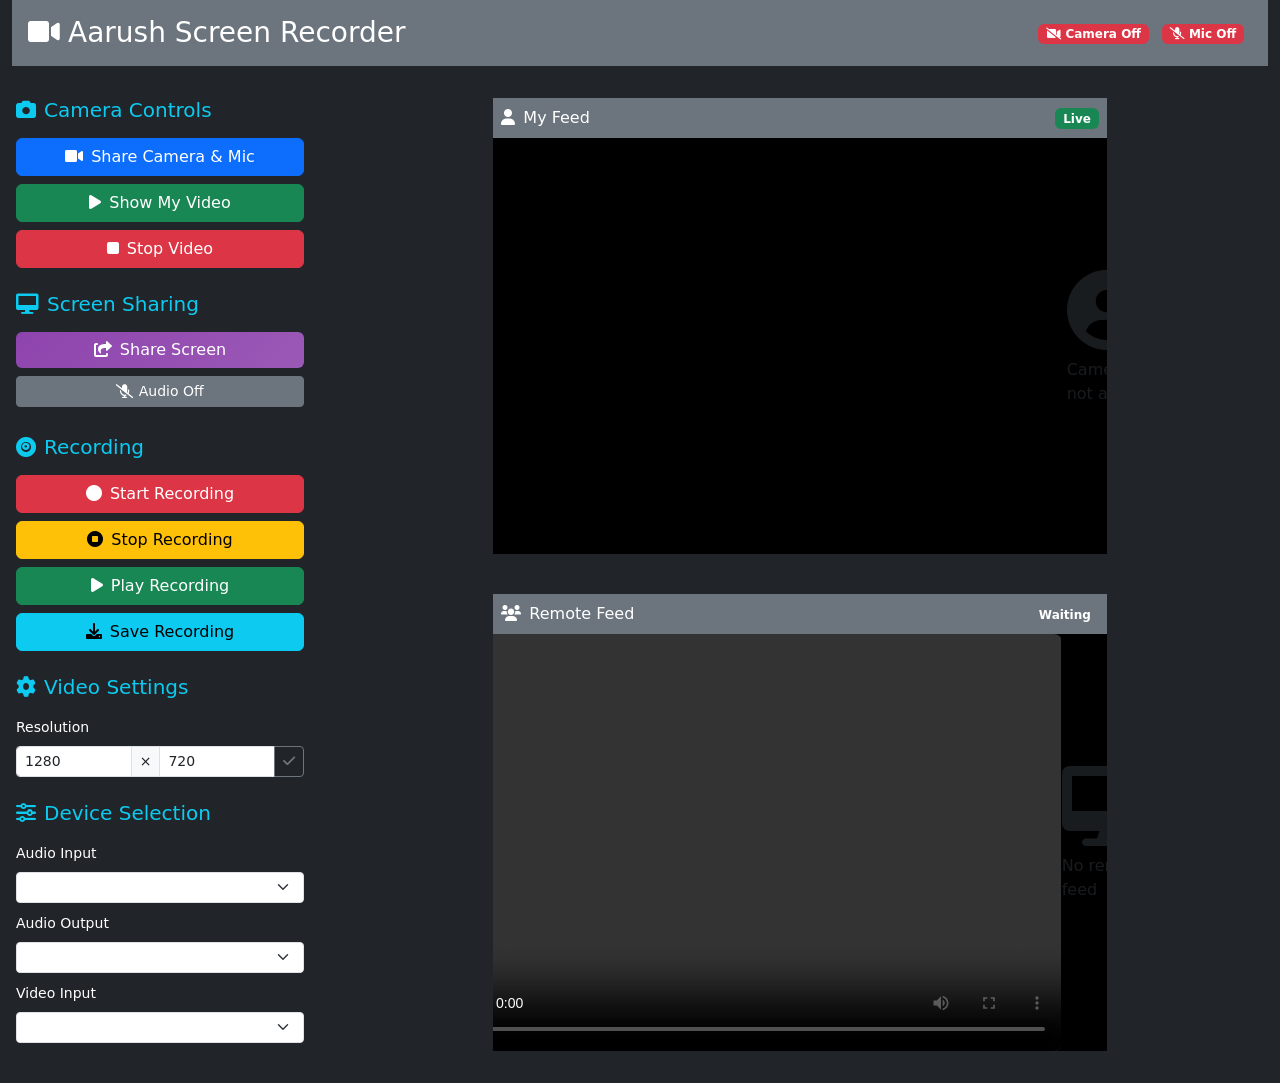
==== index.html @ 16d2efb6 "resolved conflicts" ====
<!DOCTYPE html>
<html>
<head>
    <meta charset='utf-8'>
    <meta http-equiv='X-UA-Compatible' content='IE=edge'>
    <title>Aarush Screen Recorder</title>
    <meta name='viewport' content='width=device-width, initial-scale=1'>
    <link href="https://cdn.jsdelivr.net/npm/bootstrap@5.3.0-alpha3/dist/css/bootstrap.min.css" rel="stylesheet" integrity="sha384-KK94CHFLLe+nY2dmCWGMq91rCGa5gtU4mk92HdvYe+M/SXH301p5ILy+dN9+nJOZ" crossorigin="anonymous">
    <link rel='stylesheet' type='text/css' media='screen' href='styles.css'>
    <link rel='stylesheet' type='text/css' media='screen' href='video-fix.css'>
    <link href="https://cdnjs.cloudflare.com/ajax/libs/font-awesome/6.0.0/css/all.min.css" rel="stylesheet">
</head>
<body class="bg-dark">
<div class="container-fluid vh-100">
    <header class="bg-secondary text-white p-3 mb-3">
                <div class="d-flex justify-content-between align-items-center">
                    <h1 class="h3 mb-0"><i class="fas fa-video me-2"></i>Aarush Screen Recorder</h1>
                    <div class="d-flex align-items-center">
                        <div id="recording-countdown" class="me-3" style="display: none;">
                            <span class="badge bg-warning fs-6">
                                <i class="fas fa-clock me-1"></i>
                                <span id="countdown-number">3</span>
                            </span>
                        </div>
                        <div class="status-indicators">
                            <span class="badge bg-danger me-2" id="camera-status">
                                <i class="fas fa-video-slash"></i> Camera Off
                            </span>
                            <span class="badge bg-danger me-2" id="mic-status">
                                <i class="fas fa-microphone-slash"></i> Mic Off
                            </span>
                            <span class="badge bg-info me-2" id="audio-quality" style="display: none;">
                                <i class="fas fa-sliders-h me-1"></i>
                                <span id="audio-quality-text">HD Audio</span>
                            </span>
                        </div>
                    </div>
                </div>
            </header>

    <div class="row h-100">
        <!-- Control Panel -->
        <aside class="col-lg-3 col-md-4 bg-dark text-white p-3 overflow-auto">
            <!-- Camera Controls -->
            <section class="mb-4">
                <h5 class="text-info mb-3"><i class="fas fa-camera me-2"></i>Camera Controls</h5>
                <div class="d-grid gap-2 mb-3">
                    <button id="share" class="btn btn-primary">
                        <i class="fas fa-video me-2"></i>Share Camera & Mic
                    </button>
                    <button id="show-video" class="btn btn-success">
                        <i class="fas fa-play me-2"></i>Show My Video
                    </button>
                    <button id="stop-video" class="btn btn-danger">
                        <i class="fas fa-stop me-2"></i>Stop Video
                    </button>
                </div>
            </section>

            <!-- Screen Sharing -->
            <section class="mb-4">
                <h5 class="text-info mb-3"><i class="fas fa-desktop me-2"></i>Screen Sharing</h5>
                <div class="d-grid gap-2 mb-3">
                    <button id="share-screen" class="btn btn-purple">
                        <i class="fas fa-share-square me-2"></i>Share Screen
                    </button>
                    <button id="stop-screen" class="btn btn-danger" style="display: none;">
                        <i class="fas fa-stop-circle me-2"></i>Stop Sharing
                    </button>
                    <button id="screen-audio-toggle" class="btn btn-sm btn-secondary mb-1">
                        <i class="fas fa-microphone-slash"></i> Audio Off
                    </button>
                </div>
            </section>

            <!-- Recording Controls -->
            <section class="mb-4">
                <h5 class="text-info mb-3"><i class="fas fa-record-vinyl me-2"></i>Recording</h5>
                <div class="d-grid gap-2 mb-3">
                    <button id="start-record" class="btn btn-danger">
                        <i class="fas fa-circle me-2"></i>Start Recording
                    </button>
                    <button id="stop-record" class="btn btn-warning">
                        <i class="fas fa-stop-circle me-2"></i>Stop Recording
                    </button>
                    <button id="play-record" class="btn btn-success">
                        <i class="fas fa-play me-2"></i>Play Recording
                    </button>
                    <button id="save-record" class="btn btn-info">
                        <i class="fas fa-download me-2"></i>Save Recording
                    </button>
                </div>
            </section>

            <!-- Video Settings -->
            <section class="mb-4">
                <h5 class="text-info mb-3"><i class="fas fa-cog me-2"></i>Video Settings</h5>
                <div class="mb-3">
                    <label class="form-label small">Resolution</label>
                    <div class="input-group input-group-sm">
                        <input type="number" id="vid-width" class="form-control" value="1280" placeholder="Width"/>
                        <span class="input-group-text">×</span>
                        <input type="number" id="vid-height" class="form-control" value="720" placeholder="Height"/>
                        <button id="change-size" class="btn btn-outline-secondary">
                            <i class="fas fa-check"></i>
                        </button>
                    </div>
                </div>
            </section>

            <!-- Device Selection -->
            <section class="mb-4">
                <h5 class="text-info mb-3"><i class="fas fa-sliders-h me-2"></i>Device Selection</h5>
                <div class="mb-2">
                    <label class="form-label small">Audio Input</label>
                    <select id="audio-input" class="form-select form-select-sm"></select>
                </div>
                <div class="mb-2">
                    <label class="form-label small">Audio Output</label>
                    <select id="audio-output" class="form-select form-select-sm"></select>
                </div>
                <div class="mb-2">
                    <label class="form-label small">Video Input</label>
                    <select id="video-input" class="form-select form-select-sm"></select>
                </div>
            </section>
        </aside>

        <!-- Video Area -->
        <main class="col-lg-9 col-md-8 p-3">
            <div class="row h-100 g-3 justify-content-center">
                <!-- My Video -->
                <div class="col-12 col-lg-10 col-xl-8">
                    <div class="video-container h-100">
                        <div class="video-header bg-secondary text-white p-2 d-flex justify-content-between align-items-center">
                            <span><i class="fas fa-user me-2"></i>My Feed</span>
                            <div class="video-controls">
                                <span class="badge bg-success" id="my-feed-status">Live</span>
                            </div>
                        </div>
                        <div class="video-wrapper">
                            <video id="my-video" class="video-element" autoplay playsinline muted></video>
                            <div class="video-placeholder" id="my-video-placeholder">
                                <i class="fas fa-user-circle fa-5x text-muted"></i>
                                <p class="text-muted mt-2">Camera not active</p>
                            </div>
                        </div>
                    </div>
                </div>

                <!-- Remote/Recorded Video -->
                <div class="col-12 col-lg-10 col-xl-8">
                    <div class="video-container h-100">
                        <div class="video-header bg-secondary text-white p-2 d-flex justify-content-between align-items-center">
                            <span><i class="fas fa-users me-2"></i>Remote Feed</span>
                            <div class="video-controls">
                                <span class="badge bg-secondary" id="remote-feed-status">Waiting</span>
                            </div>
                        </div>
                        <div class="video-wrapper">
                            <video id="other-video" class="video-element" autoplay playsinline controls></video>
                            <div class="video-placeholder" id="other-video-placeholder">
                                <i class="fas fa-desktop fa-5x text-muted"></i>
                                <p class="text-muted mt-2">No remote feed</p>
                            </div>
                        </div>
                    </div>
                </div>
            </div>
        </main>
    </div>
</div>

<!-- Picture-in-Picture Camera Overlay -->
<div id="pip-camera-overlay" class="pip-camera-overlay">
    <div class="pip-camera-label">CAMERA</div>
    <video id="pip-camera-video" autoplay playsinline></video>
    <div class="pip-camera-controls">
        <button id="pip-toggle-size" title="Toggle Size">
            <i class="fas fa-expand"></i>
        </button>
        <button id="pip-close" title="Close">
            <i class="fas fa-times"></i>
        </button>
    </div>
</div>

<!-- Modern Full-Screen Countdown Overlay -->
<div id="countdown-overlay" class="countdown-overlay" style="display: none;">
    <div class="countdown-content">
        <div class="countdown-icon">
            <i class="fas fa-record-vinyl"></i>
        </div>
        <div class="countdown-number" id="overlay-countdown-number">3</div>
        <div class="countdown-text">Recording starts in...</div>
        <div class="countdown-progress-ring">
            <svg width="200" height="200">
                <circle class="progress-ring-bg" cx="100" cy="100" r="90" fill="none" stroke="#333" stroke-width="8"/>
                <circle class="progress-ring" id="countdown-ring" cx="100" cy="100" r="90" fill="none" stroke="#ffc107" stroke-width="8" stroke-linecap="round" stroke-dasharray="565.48" stroke-dashoffset="0"/>
            </svg>
        </div>
    </div>
</div>

<script src='scripts.js'></script>
<script src='changeButtons.js'></script>
<script src='changeVideoSize.js'></script>
<script src='screenRecorder-fixed.js'></script>
<script src='shareScreen-updated.js'></script>
<script src='inputOutput.js'></script>
<script src='pipCamera.js'></script>
<script src="https://cdn.jsdelivr.net/npm/bootstrap@5.3.0-alpha3/dist/js/bootstrap.bundle.min.js"></script>
</body>
</html>
---- styles.css ----
.container{
    margin: 20px auto;
}

.video{
    background-color:#333;
    padding:20px;
    border-radius:10px;
    color:#fff;
    font-size:40px;
    height: 40vh;
}

#vid-width,#vid-height{
    width: 50px;
}
---- video-fix.css ----
/* Fix video layout to prevent overlapping */
.video-container {
    position: relative;
    display: flex;
    flex-direction: column;
    height: 100%;
    overflow: hidden;
}

.video-wrapper {
    position: relative;
    flex: 1;
    display: flex;
    align-items: center;
    justify-content: center;
    background: #000;
    min-height: 240px;
    aspect-ratio: 21/9;
    max-width: 100%;
}

.video-element {
    width: 100%;
    height: 100%;
    object-fit: contain;
    max-height: 100%;
    border-radius: 8px;
}

/* Ensure videos don't overlap by using proper grid layout */
.row.g-3 {
    gap: 1.5rem !important;
}

.col-lg-6 {
    position: relative;
    z-index: 1;
}

/* Remove any absolute positioning that might cause overlap */
.video-element, .video-wrapper, .video-container {
    position: relative !important;
}

/* Purple button styling */
.btn-purple {
    background: linear-gradient(135deg, #8e44ad 0%, #9b59b6 100%);
    border: none;
    color: white;
}

.btn-purple:hover {
    background: linear-gradient(135deg, #9b59b6 0%, #8e44ad 100%);
    color: white;
}

/* Modern Full-Screen Countdown Overlay */
.countdown-overlay {
    position: fixed;
    top: 0;
    left: 0;
    width: 100vw;
    height: 100vh;
    background: rgba(0, 0, 0, 0.95);
    backdrop-filter: blur(10px);
    z-index: 9999;
    display: flex;
    align-items: center;
    justify-content: center;
    animation: fadeIn 0.3s ease;
}

.countdown-content {
    text-align: center;
    color: white;
    position: relative;
}

.countdown-icon {
    font-size: 4rem;
    color: #dc3545;
    margin-bottom: 2rem;
    animation: pulse 1s infinite;
}

.countdown-number {
    font-size: 12rem;
    font-weight: bold;
    color: #ffc107;
    text-shadow: 0 0 30px rgba(255, 193, 7, 0.5);
    margin: 0;
    line-height: 1;
    animation: countdownPulse 1s ease-in-out;
}

.countdown-text {
    font-size: 1.5rem;
    color: #fff;
    margin-top: 1rem;
    opacity: 0.8;
}

.countdown-progress-ring {
    position: absolute;
    top: 50%;
    left: 50%;
    transform: translate(-50%, -50%);
    pointer-events: none;
}

.progress-ring {
    transform: rotate(-90deg);
    transform-origin: 50% 50%;
    transition: stroke-dashoffset 1s linear;
}

/* Picture-in-Picture Camera Overlay */
.pip-camera-overlay {
    position: fixed;
    bottom: 20px;
    left: 20px;
    width: 200px;
    height: 150px;
    background: #000;
    border: 3px solid #ffc107;
    border-radius: 12px;
    z-index: 1000;
    box-shadow: 0 4px 20px rgba(0, 0, 0, 0.5);
    overflow: hidden;
    transition: all 0.3s ease;
    display: none;
}

.pip-camera-overlay.active {
    display: block;
    animation: slideInLeft 0.5s ease;
}

.pip-camera-overlay.minimized {
    width: 80px;
    height: 60px;
}

.pip-camera-overlay video {
    width: 100%;
    height: 100%;
    object-fit: cover;
}

.pip-camera-controls {
    position: absolute;
    top: 5px;
    right: 5px;
    display: flex;
    gap: 5px;
    opacity: 0;
    transition: opacity 0.3s ease;
}

.pip-camera-overlay:hover .pip-camera-controls {
    opacity: 1;
}

.pip-camera-controls button {
    width: 24px;
    height: 24px;
    border: none;
    border-radius: 50%;
    background: rgba(0, 0, 0, 0.7);
    color: white;
    font-size: 12px;
    cursor: pointer;
    display: flex;
    align-items: center;
    justify-content: center;
    transition: background 0.2s ease;
}

.pip-camera-controls button:hover {
    background: rgba(255, 193, 7, 0.8);
}

.pip-camera-label {
    position: absolute;
    top: 5px;
    left: 5px;
    background: rgba(0, 0, 0, 0.7);
    color: #ffc107;
    padding: 2px 6px;
    border-radius: 4px;
    font-size: 10px;
    font-weight: bold;
}

@keyframes countdownPulse {
    0% {
        transform: scale(0.5);
        opacity: 0;
    }
    50% {
        transform: scale(1.1);
        opacity: 1;
    }
    100% {
        transform: scale(1);
        opacity: 1;
    }
}

@keyframes fadeIn {
    from {
        opacity: 0;
    }
    to {
        opacity: 1;
    }
}

@keyframes slideInLeft {
    from {
        transform: translateX(-100%);
        opacity: 0;
    }
    to {
        transform: translateX(0);
        opacity: 1;
    }
}
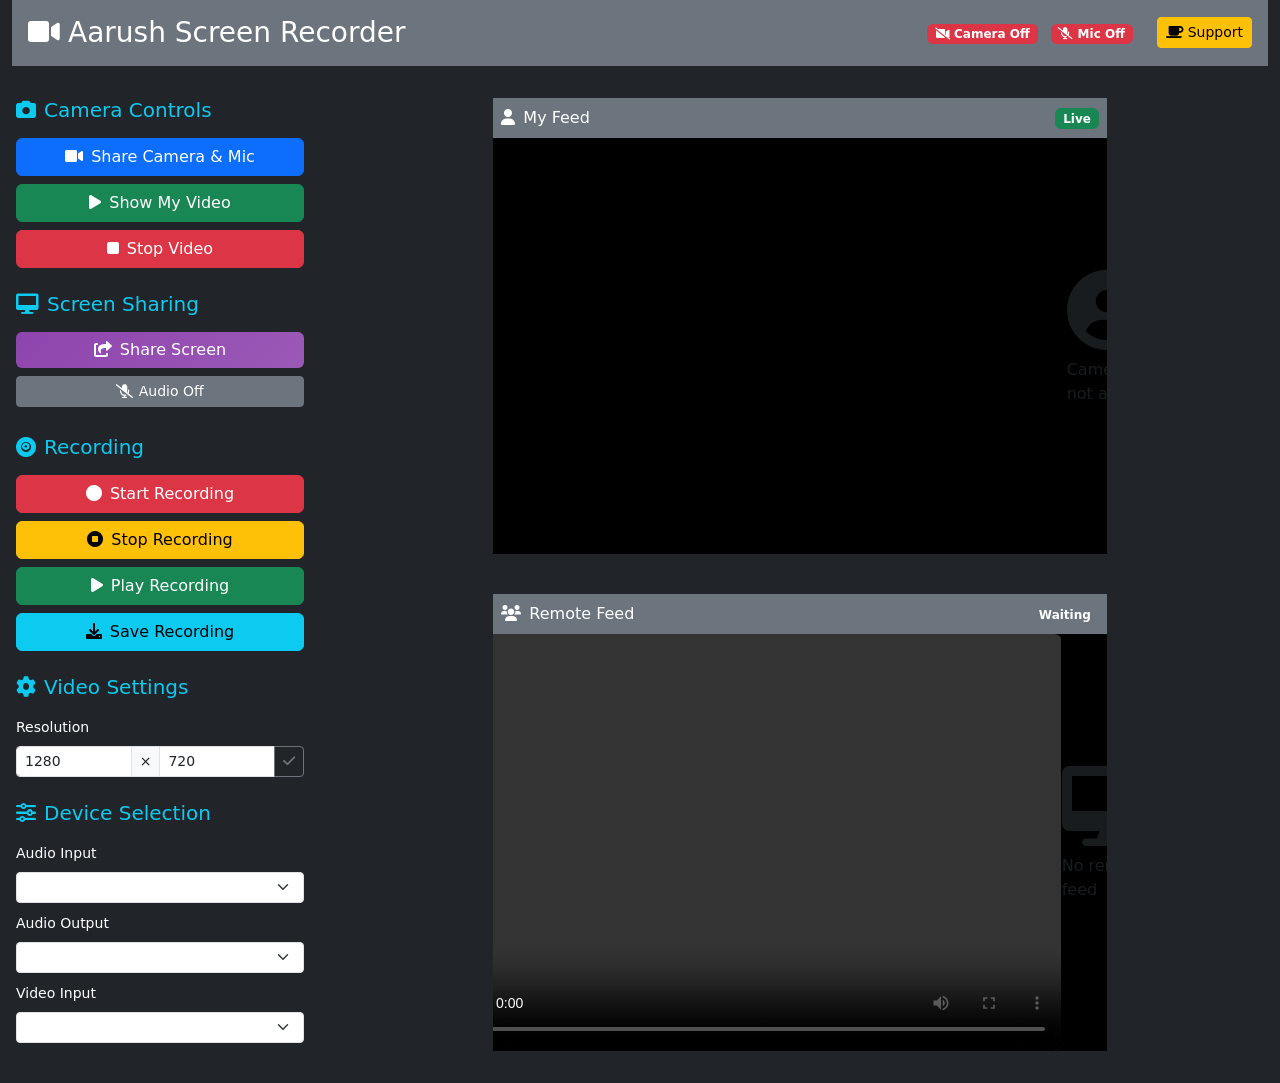
==== commit 7ecb1e72: "Added support page" ====
--- a/index.html
+++ b/index.html
@@ -6,8 +6,8 @@
     <title>Aarush Screen Recorder</title>
     <meta name='viewport' content='width=device-width, initial-scale=1'>
     <link href="https://cdn.jsdelivr.net/npm/bootstrap@5.3.0-alpha3/dist/css/bootstrap.min.css" rel="stylesheet" integrity="sha384-KK94CHFLLe+nY2dmCWGMq91rCGa5gtU4mk92HdvYe+M/SXH301p5ILy+dN9+nJOZ" crossorigin="anonymous">
-    <link rel='stylesheet' type='text/css' media='screen' href='styles.css'>
-    <link rel='stylesheet' type='text/css' media='screen' href='video-fix.css'>
+    <link rel='stylesheet' type='text/css' media='screen' href='src/css/styles.css'>
+    <link rel='stylesheet' type='text/css' media='screen' href='src/css/video-fix.css'>
     <link href="https://cdnjs.cloudflare.com/ajax/libs/font-awesome/6.0.0/css/all.min.css" rel="stylesheet">
 </head>
 <body class="bg-dark">
@@ -34,6 +34,9 @@
                                 <span id="audio-quality-text">HD Audio</span>
                             </span>
                         </div>
+                        <a href="https://buymeacoffee.com/aarushtech" target="_blank" class="btn btn-warning btn-sm ms-3">
+                            <i class="fas fa-coffee me-1"></i>Support
+                        </a>
                     </div>
                 </div>
             </header>
@@ -202,13 +205,13 @@
     </div>
 </div>
 
-<script src='scripts.js'></script>
-<script src='changeButtons.js'></script>
-<script src='changeVideoSize.js'></script>
-<script src='screenRecorder-fixed.js'></script>
-<script src='shareScreen-updated.js'></script>
-<script src='inputOutput.js'></script>
-<script src='pipCamera.js'></script>
+<script src='src/js/scripts.js'></script>
+<script src='src/js/changeButtons.js'></script>
+<script src='src/js/changeVideoSize.js'></script>
+<script src='src/js/screenRecorder.js'></script>
+<script src='src/js/shareScreen.js'></script>
+<script src='src/js/inputOutput.js'></script>
+<script src='src/js/pipCamera.js'></script>
 <script src="https://cdn.jsdelivr.net/npm/bootstrap@5.3.0-alpha3/dist/js/bootstrap.bundle.min.js"></script>
 </body>
 </html>
--- a/src/css/styles.css
+++ b/src/css/styles.css
@@ -0,0 +1,16 @@
+.container{
+    margin: 20px auto;
+}
+
+.video{
+    background-color:#333;
+    padding:20px;
+    border-radius:10px;
+    color:#fff;
+    font-size:40px;
+    height: 40vh;
+}
+
+#vid-width,#vid-height{
+    width: 50px;
+}
--- a/src/css/video-fix.css
+++ b/src/css/video-fix.css
@@ -0,0 +1,228 @@
+/* Fix video layout to prevent overlapping */
+.video-container {
+    position: relative;
+    display: flex;
+    flex-direction: column;
+    height: 100%;
+    overflow: hidden;
+}
+
+.video-wrapper {
+    position: relative;
+    flex: 1;
+    display: flex;
+    align-items: center;
+    justify-content: center;
+    background: #000;
+    min-height: 240px;
+    aspect-ratio: 21/9;
+    max-width: 100%;
+}
+
+.video-element {
+    width: 100%;
+    height: 100%;
+    object-fit: contain;
+    max-height: 100%;
+    border-radius: 8px;
+}
+
+/* Ensure videos don't overlap by using proper grid layout */
+.row.g-3 {
+    gap: 1.5rem !important;
+}
+
+.col-lg-6 {
+    position: relative;
+    z-index: 1;
+}
+
+/* Remove any absolute positioning that might cause overlap */
+.video-element, .video-wrapper, .video-container {
+    position: relative !important;
+}
+
+/* Purple button styling */
+.btn-purple {
+    background: linear-gradient(135deg, #8e44ad 0%, #9b59b6 100%);
+    border: none;
+    color: white;
+}
+
+.btn-purple:hover {
+    background: linear-gradient(135deg, #9b59b6 0%, #8e44ad 100%);
+    color: white;
+}
+
+/* Modern Full-Screen Countdown Overlay */
+.countdown-overlay {
+    position: fixed;
+    top: 0;
+    left: 0;
+    width: 100vw;
+    height: 100vh;
+    background: rgba(0, 0, 0, 0.95);
+    backdrop-filter: blur(10px);
+    z-index: 9999;
+    display: flex;
+    align-items: center;
+    justify-content: center;
+    animation: fadeIn 0.3s ease;
+}
+
+.countdown-content {
+    text-align: center;
+    color: white;
+    position: relative;
+}
+
+.countdown-icon {
+    font-size: 4rem;
+    color: #dc3545;
+    margin-bottom: 2rem;
+    animation: pulse 1s infinite;
+}
+
+.countdown-number {
+    font-size: 12rem;
+    font-weight: bold;
+    color: #ffc107;
+    text-shadow: 0 0 30px rgba(255, 193, 7, 0.5);
+    margin: 0;
+    line-height: 1;
+    animation: countdownPulse 1s ease-in-out;
+}
+
+.countdown-text {
+    font-size: 1.5rem;
+    color: #fff;
+    margin-top: 1rem;
+    opacity: 0.8;
+}
+
+.countdown-progress-ring {
+    position: absolute;
+    top: 50%;
+    left: 50%;
+    transform: translate(-50%, -50%);
+    pointer-events: none;
+}
+
+.progress-ring {
+    transform: rotate(-90deg);
+    transform-origin: 50% 50%;
+    transition: stroke-dashoffset 1s linear;
+}
+
+/* Picture-in-Picture Camera Overlay */
+.pip-camera-overlay {
+    position: fixed;
+    bottom: 20px;
+    left: 20px;
+    width: 200px;
+    height: 150px;
+    background: #000;
+    border: 3px solid #ffc107;
+    border-radius: 12px;
+    z-index: 1000;
+    box-shadow: 0 4px 20px rgba(0, 0, 0, 0.5);
+    overflow: hidden;
+    transition: all 0.3s ease;
+    display: none;
+}
+
+.pip-camera-overlay.active {
+    display: block;
+    animation: slideInLeft 0.5s ease;
+}
+
+.pip-camera-overlay.minimized {
+    width: 80px;
+    height: 60px;
+}
+
+.pip-camera-overlay video {
+    width: 100%;
+    height: 100%;
+    object-fit: cover;
+}
+
+.pip-camera-controls {
+    position: absolute;
+    top: 5px;
+    right: 5px;
+    display: flex;
+    gap: 5px;
+    opacity: 0;
+    transition: opacity 0.3s ease;
+}
+
+.pip-camera-overlay:hover .pip-camera-controls {
+    opacity: 1;
+}
+
+.pip-camera-controls button {
+    width: 24px;
+    height: 24px;
+    border: none;
+    border-radius: 50%;
+    background: rgba(0, 0, 0, 0.7);
+    color: white;
+    font-size: 12px;
+    cursor: pointer;
+    display: flex;
+    align-items: center;
+    justify-content: center;
+    transition: background 0.2s ease;
+}
+
+.pip-camera-controls button:hover {
+    background: rgba(255, 193, 7, 0.8);
+}
+
+.pip-camera-label {
+    position: absolute;
+    top: 5px;
+    left: 5px;
+    background: rgba(0, 0, 0, 0.7);
+    color: #ffc107;
+    padding: 2px 6px;
+    border-radius: 4px;
+    font-size: 10px;
+    font-weight: bold;
+}
+
+@keyframes countdownPulse {
+    0% {
+        transform: scale(0.5);
+        opacity: 0;
+    }
+    50% {
+        transform: scale(1.1);
+        opacity: 1;
+    }
+    100% {
+        transform: scale(1);
+        opacity: 1;
+    }
+}
+
+@keyframes fadeIn {
+    from {
+        opacity: 0;
+    }
+    to {
+        opacity: 1;
+    }
+}
+
+@keyframes slideInLeft {
+    from {
+        transform: translateX(-100%);
+        opacity: 0;
+    }
+    to {
+        transform: translateX(0);
+        opacity: 1;
+    }
+}
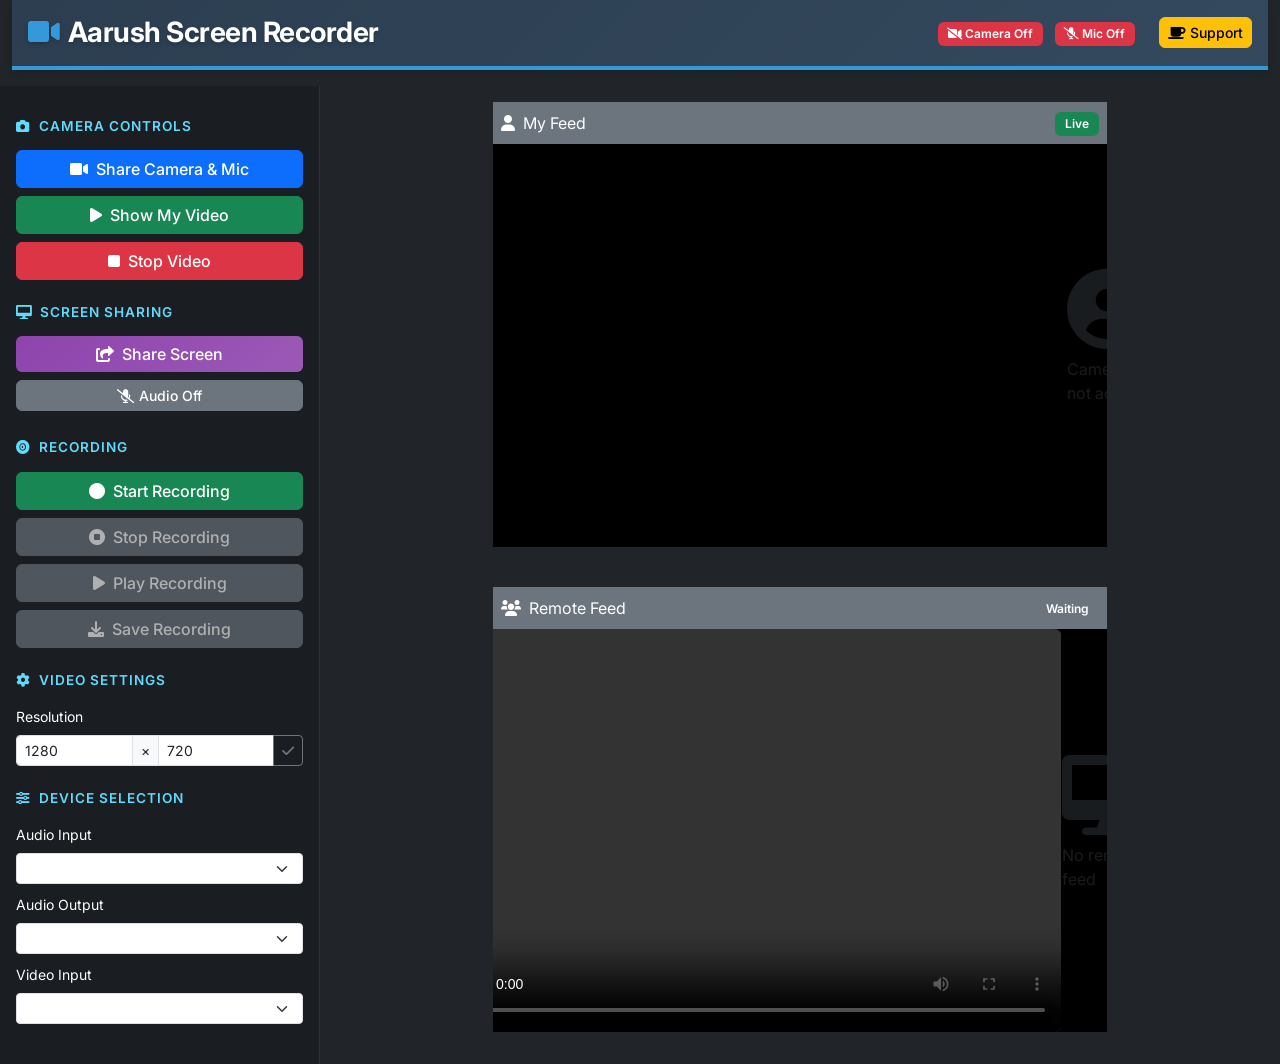
==== commit dccf9280: "Updated UI" ====
--- a/index.html
+++ b/index.html
@@ -80,16 +80,16 @@
             <section class="mb-4">
                 <h5 class="text-info mb-3"><i class="fas fa-record-vinyl me-2"></i>Recording</h5>
                 <div class="d-grid gap-2 mb-3">
-                    <button id="start-record" class="btn btn-danger">
+                    <button id="start-record" class="btn btn-success">
                         <i class="fas fa-circle me-2"></i>Start Recording
                     </button>
-                    <button id="stop-record" class="btn btn-warning">
+                    <button id="stop-record" class="btn btn-secondary" disabled>
                         <i class="fas fa-stop-circle me-2"></i>Stop Recording
                     </button>
-                    <button id="play-record" class="btn btn-success">
+                    <button id="play-record" class="btn btn-secondary" disabled>
                         <i class="fas fa-play me-2"></i>Play Recording
                     </button>
-                    <button id="save-record" class="btn btn-info">
+                    <button id="save-record" class="btn btn-secondary" disabled>
                         <i class="fas fa-download me-2"></i>Save Recording
                     </button>
                 </div>
@@ -205,6 +205,20 @@
     </div>
 </div>
 
+<!-- Toast Notification -->
+<div class="toast-container position-fixed bottom-0 end-0 p-3">
+  <div id="recording-stopped-toast" class="toast" role="alert" aria-live="assertive" aria-atomic="true">
+    <div class="toast-header">
+      <i class="fas fa-info-circle text-danger me-2"></i>
+      <strong class="me-auto">Recording Stopped</strong>
+      <button type="button" class="btn-close" data-bs-dismiss="toast" aria-label="Close"></button>
+    </div>
+    <div class="toast-body">
+      The recording was automatically stopped because screen sharing ended.
+    </div>
+  </div>
+</div>
+
 <script src='src/js/scripts.js'></script>
 <script src='src/js/changeButtons.js'></script>
 <script src='src/js/changeVideoSize.js'></script>
--- a/src/css/styles.css
+++ b/src/css/styles.css
@@ -1,5 +1,78 @@
+/* Import Google Font */
+@import url('https://fonts.googleapis.com/css2?family=Inter:wght@400;500;600;700&display=swap');
+
+:root {
+    --font-primary: 'Inter', -apple-system, BlinkMacSystemFont, "Segoe UI", Roboto, "Helvetica Neue", Arial, sans-serif;
+}
+
+body {
+    font-family: var(--font-primary) !important;
+}
+
 .container{
     margin: 20px auto;
+}
+
+/* Header Styling */
+header.bg-secondary {
+    background: linear-gradient(135deg, #2c3e50 0%, #34495e 100%) !important;
+    border-bottom: 4px solid #3498db;
+    box-shadow: 0 4px 6px rgba(0,0,0,0.1);
+}
+
+header h1 {
+    font-weight: 700 !important;
+    letter-spacing: -0.5px;
+    text-shadow: 0 2px 4px rgba(0,0,0,0.2);
+}
+
+header h1 i {
+    color: #3498db; /* Highlight icon */
+}
+
+/* Sidebar Styling */
+aside.bg-dark {
+    background-color: #1a1d21 !important;
+    border-right: 1px solid #2d3238;
+}
+
+h5.text-info {
+    font-weight: 600;
+    text-transform: uppercase;
+    font-size: 0.85rem;
+    letter-spacing: 1px;
+    color: #61dafb !important; /* Brighter blue */
+    margin-top: 1rem;
+}
+
+/* Button Refinements */
+.btn {
+    font-weight: 500;
+    border-radius: 6px;
+    transition: all 0.2s ease;
+    text-transform: capitalize;
+}
+
+.btn:hover {
+    transform: translateY(-1px);
+    box-shadow: 0 4px 8px rgba(0,0,0,0.2);
+}
+
+.btn:active {
+    transform: translateY(0);
+}
+
+/* Custom Purple Button */
+.btn-purple {
+    background-color: #8e44ad;
+    border-color: #8e44ad;
+    color: white;
+}
+
+.btn-purple:hover {
+    background-color: #9b59b6;
+    border-color: #9b59b6;
+    color: white;
 }
 
 .video{
@@ -13,4 +86,10 @@
 
 #vid-width,#vid-height{
     width: 50px;
-}+}
+
+/* Status Badges */
+.badge {
+    font-weight: 600;
+    padding: 0.5em 0.8em;
+}
--- a/src/css/video-fix.css
+++ b/src/css/video-fix.css
@@ -74,30 +74,46 @@
     text-align: center;
     color: white;
     position: relative;
+    width: 100%;
+    height: 100%;
+    display: flex;
+    flex-direction: column;
+    align-items: center;
+    justify-content: center;
 }
 
 .countdown-icon {
-    font-size: 4rem;
+    font-size: 3rem;
     color: #dc3545;
     margin-bottom: 2rem;
     animation: pulse 1s infinite;
+    position: absolute;
+    top: 20%;
 }
 
 .countdown-number {
-    font-size: 12rem;
+    font-size: 8rem;
     font-weight: bold;
     color: #ffc107;
     text-shadow: 0 0 30px rgba(255, 193, 7, 0.5);
     margin: 0;
     line-height: 1;
     animation: countdownPulse 1s ease-in-out;
+
+    /* Center absolutely */
+    position: absolute;
+    top: 50%;
+    left: 50%;
+    transform: translate(-50%, -50%);
+    z-index: 2;
 }
 
 .countdown-text {
     font-size: 1.5rem;
     color: #fff;
-    margin-top: 1rem;
     opacity: 0.8;
+    position: absolute;
+    bottom: 25%;
 }
 
 .countdown-progress-ring {
@@ -106,6 +122,7 @@
     left: 50%;
     transform: translate(-50%, -50%);
     pointer-events: none;
+    z-index: 1;
 }
 
 .progress-ring {
@@ -194,15 +211,15 @@
 
 @keyframes countdownPulse {
     0% {
-        transform: scale(0.5);
+        transform: translate(-50%, -50%) scale(0.5);
         opacity: 0;
     }
     50% {
-        transform: scale(1.1);
+        transform: translate(-50%, -50%) scale(1.1);
         opacity: 1;
     }
     100% {
-        transform: scale(1);
+        transform: translate(-50%, -50%) scale(1);
         opacity: 1;
     }
 }
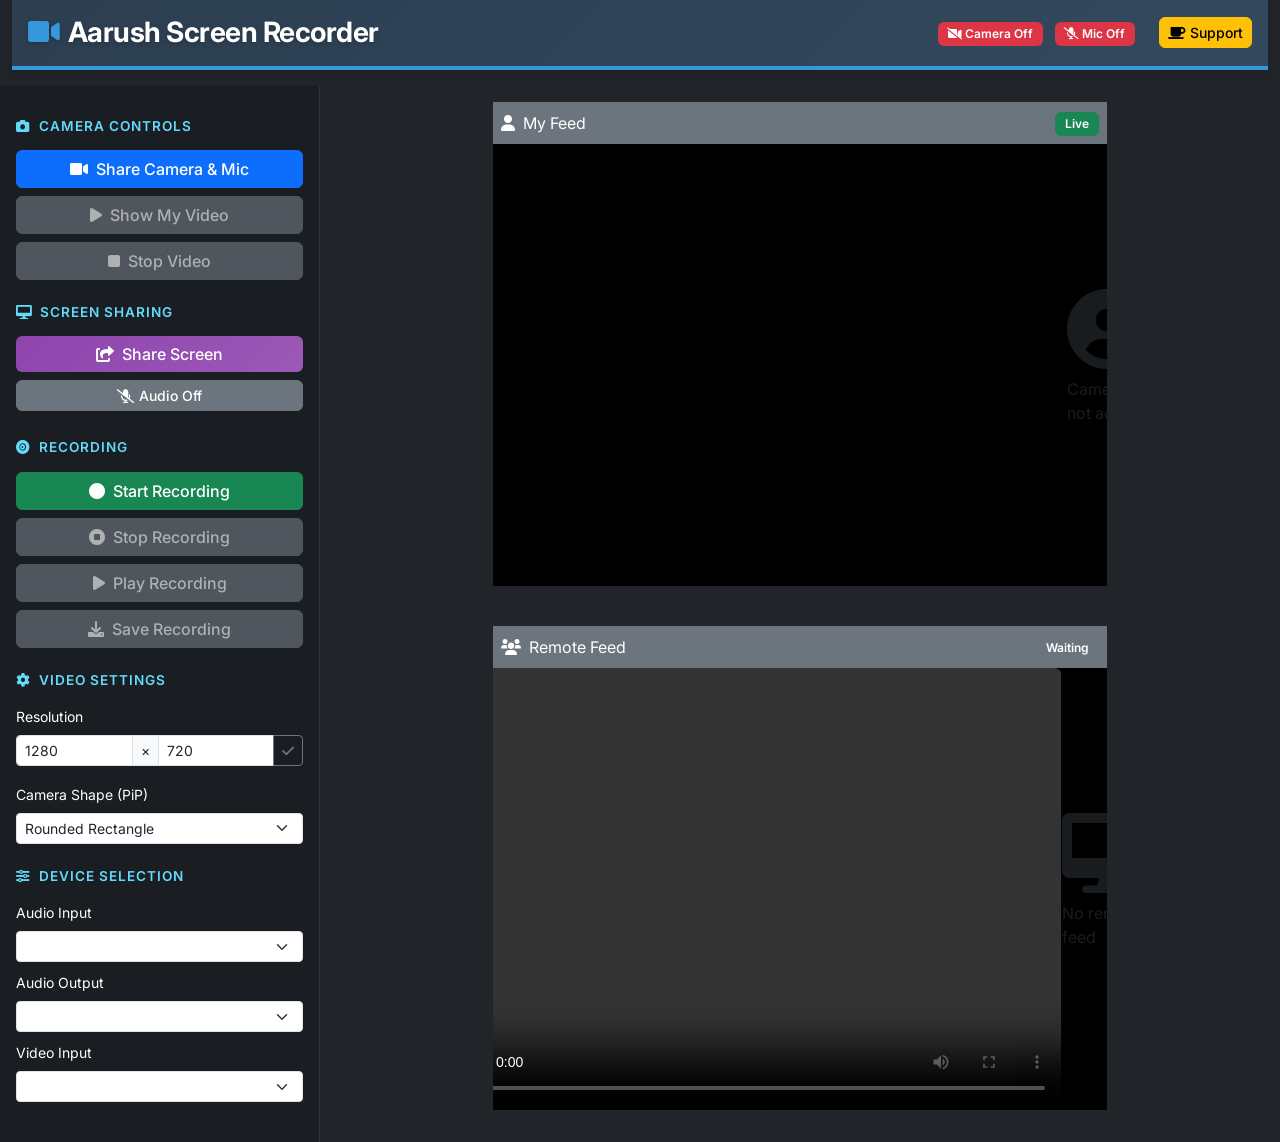
==== commit 8d706329: "Refactored code" ====
--- a/index.html
+++ b/index.html
@@ -51,10 +51,10 @@
                     <button id="share" class="btn btn-primary">
                         <i class="fas fa-video me-2"></i>Share Camera & Mic
                     </button>
-                    <button id="show-video" class="btn btn-success">
+                    <button id="show-video" class="btn btn-secondary" disabled>
                         <i class="fas fa-play me-2"></i>Show My Video
                     </button>
-                    <button id="stop-video" class="btn btn-danger">
+                    <button id="stop-video" class="btn btn-secondary" disabled>
                         <i class="fas fa-stop me-2"></i>Stop Video
                     </button>
                 </div>
@@ -108,6 +108,15 @@
                             <i class="fas fa-check"></i>
                         </button>
                     </div>
+                </div>
+                <!-- PIP Shape Setting -->
+                <div class="mb-3">
+                    <label class="form-label small">Camera Shape (PiP)</label>
+                    <select id="pip-shape-select" class="form-select form-select-sm">
+                        <option value="rounded" selected>Rounded Rectangle</option>
+                        <option value="circle">Circle</option>
+                        <option value="square">Square</option>
+                    </select>
                 </div>
             </section>
 
@@ -219,13 +228,14 @@
   </div>
 </div>
 
-<script src='src/js/scripts.js'></script>
+<script src='src/js/streamManager.js'></script>
 <script src='src/js/changeButtons.js'></script>
 <script src='src/js/changeVideoSize.js'></script>
 <script src='src/js/screenRecorder.js'></script>
 <script src='src/js/shareScreen.js'></script>
 <script src='src/js/inputOutput.js'></script>
 <script src='src/js/pipCamera.js'></script>
+<script src='src/js/scripts.js'></script>
 <script src="https://cdn.jsdelivr.net/npm/bootstrap@5.3.0-alpha3/dist/js/bootstrap.bundle.min.js"></script>
 </body>
 </html>
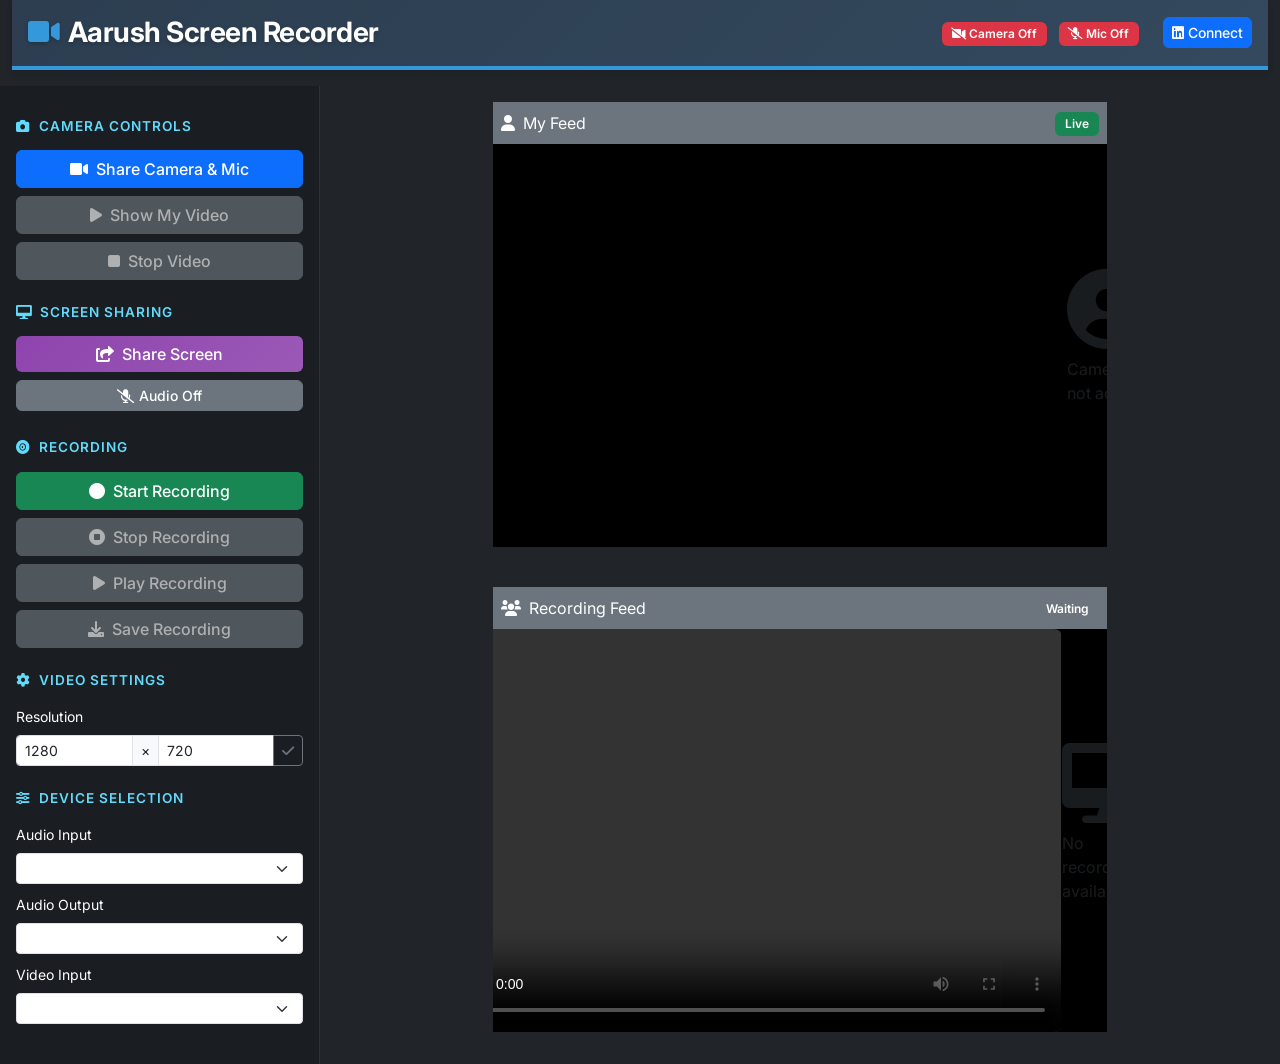
==== commit 10f7dc81: "UI changes" ====
--- a/index.html
+++ b/index.html
@@ -34,8 +34,8 @@
                                 <span id="audio-quality-text">HD Audio</span>
                             </span>
                         </div>
-                        <a href="https://buymeacoffee.com/aarushtech" target="_blank" class="btn btn-warning btn-sm ms-3">
-                            <i class="fas fa-coffee me-1"></i>Support
+                        <a href="https://www.linkedin.com/in/ajith-sundararaj-pmp%C2%AE-a5138331/" target="_blank" class="btn btn-primary btn-sm ms-3">
+                            <i class="fab fa-linkedin me-1"></i>Connect
                         </a>
                     </div>
                 </div>
@@ -109,15 +109,6 @@
                         </button>
                     </div>
                 </div>
-                <!-- PIP Shape Setting -->
-                <div class="mb-3">
-                    <label class="form-label small">Camera Shape (PiP)</label>
-                    <select id="pip-shape-select" class="form-select form-select-sm">
-                        <option value="rounded" selected>Rounded Rectangle</option>
-                        <option value="circle">Circle</option>
-                        <option value="square">Square</option>
-                    </select>
-                </div>
             </section>
 
             <!-- Device Selection -->
@@ -164,7 +155,7 @@
                 <div class="col-12 col-lg-10 col-xl-8">
                     <div class="video-container h-100">
                         <div class="video-header bg-secondary text-white p-2 d-flex justify-content-between align-items-center">
-                            <span><i class="fas fa-users me-2"></i>Remote Feed</span>
+                            <span><i class="fas fa-users me-2"></i>Recording Feed</span>
                             <div class="video-controls">
                                 <span class="badge bg-secondary" id="remote-feed-status">Waiting</span>
                             </div>
@@ -173,7 +164,7 @@
                             <video id="other-video" class="video-element" autoplay playsinline controls></video>
                             <div class="video-placeholder" id="other-video-placeholder">
                                 <i class="fas fa-desktop fa-5x text-muted"></i>
-                                <p class="text-muted mt-2">No remote feed</p>
+                                <p class="text-muted mt-2">No recording available</p>
                             </div>
                         </div>
                     </div>
--- a/src/css/video-fix.css
+++ b/src/css/video-fix.css
@@ -131,82 +131,27 @@
     transition: stroke-dashoffset 1s linear;
 }
 
-/* Picture-in-Picture Camera Overlay */
+/* Picture-in-Picture Camera Overlay Container */
+/* Kept hidden as we use System PIP which pops the video out */
 .pip-camera-overlay {
     position: fixed;
     bottom: 20px;
     left: 20px;
-    width: 200px;
-    height: 150px;
-    background: #000;
-    border: 3px solid #ffc107;
-    border-radius: 12px;
-    z-index: 1000;
-    box-shadow: 0 4px 20px rgba(0, 0, 0, 0.5);
-    overflow: hidden;
-    transition: all 0.3s ease;
-    display: none;
-}
-
-.pip-camera-overlay.active {
-    display: block;
-    animation: slideInLeft 0.5s ease;
-}
-
-.pip-camera-overlay.minimized {
-    width: 80px;
-    height: 60px;
+    width: 1px;
+    height: 1px;
+    opacity: 0;
+    pointer-events: none;
+    z-index: -1;
 }
 
 .pip-camera-overlay video {
     width: 100%;
     height: 100%;
-    object-fit: cover;
 }
 
-.pip-camera-controls {
-    position: absolute;
-    top: 5px;
-    right: 5px;
-    display: flex;
-    gap: 5px;
-    opacity: 0;
-    transition: opacity 0.3s ease;
-}
-
-.pip-camera-overlay:hover .pip-camera-controls {
-    opacity: 1;
-}
-
-.pip-camera-controls button {
-    width: 24px;
-    height: 24px;
-    border: none;
-    border-radius: 50%;
-    background: rgba(0, 0, 0, 0.7);
-    color: white;
-    font-size: 12px;
-    cursor: pointer;
-    display: flex;
-    align-items: center;
-    justify-content: center;
-    transition: background 0.2s ease;
-}
-
-.pip-camera-controls button:hover {
-    background: rgba(255, 193, 7, 0.8);
-}
-
-.pip-camera-label {
-    position: absolute;
-    top: 5px;
-    left: 5px;
-    background: rgba(0, 0, 0, 0.7);
-    color: #ffc107;
-    padding: 2px 6px;
-    border-radius: 4px;
-    font-size: 10px;
-    font-weight: bold;
+/* Hide custom controls since we use System PIP */
+.pip-camera-controls, .pip-camera-label {
+    display: none;
 }
 
 @keyframes countdownPulse {
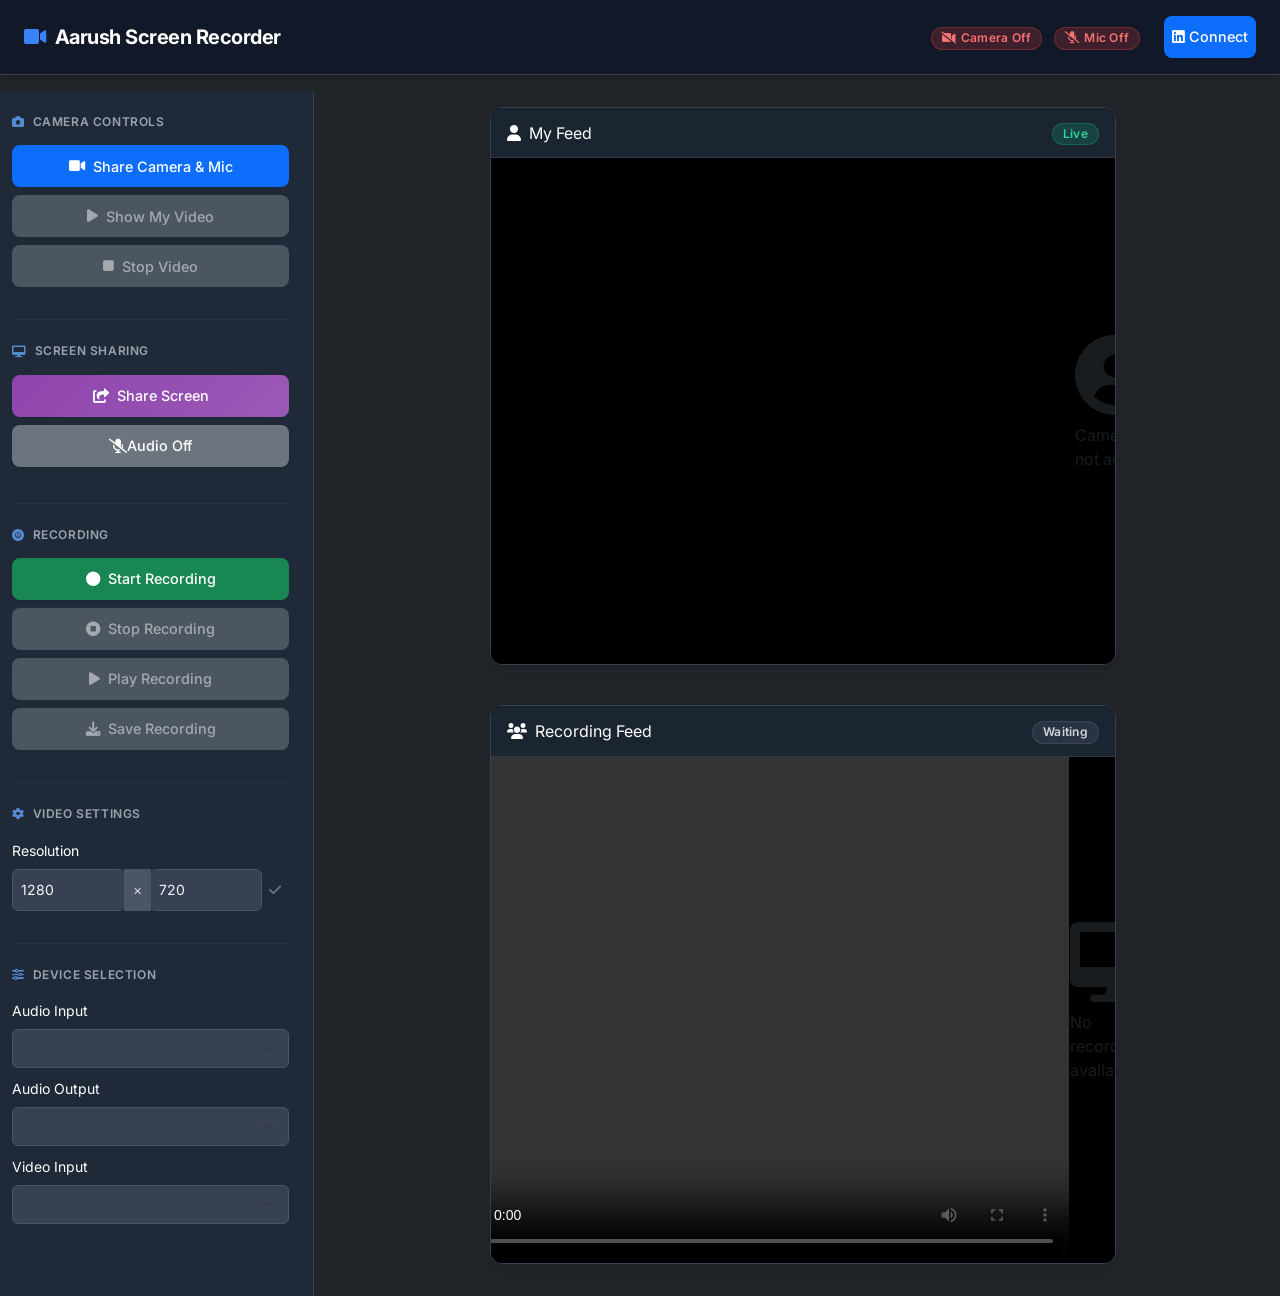
==== commit 4e02bf77: "Updated linkedin url" ====
--- a/index.html
+++ b/index.html
@@ -34,7 +34,7 @@
                                 <span id="audio-quality-text">HD Audio</span>
                             </span>
                         </div>
-                        <a href="https://www.linkedin.com/in/ajith-sundararaj-pmp%C2%AE-a5138331/" target="_blank" class="btn btn-primary btn-sm ms-3">
+                        <a href="https://www.linkedin.com/in/ajith-sundararaj-a5138331/" target="_blank" class="btn btn-primary btn-sm ms-3">
                             <i class="fab fa-linkedin me-1"></i>Connect
                         </a>
                     </div>
--- a/src/css/styles.css
+++ b/src/css/styles.css
@@ -3,93 +3,204 @@
 
 :root {
     --font-primary: 'Inter', -apple-system, BlinkMacSystemFont, "Segoe UI", Roboto, "Helvetica Neue", Arial, sans-serif;
+    --sidebar-bg: #1f2937; /* Tailwind Gray-800 */
+    --header-bg: #111827; /* Darker header */
+    --card-radius: 12px;
+    --btn-height: 42px;
 }
 
 body {
     font-family: var(--font-primary) !important;
-}
-
-.container{
-    margin: 20px auto;
+    background-color: #111827 !important; /* Dark background for main body */
+}
+
+.container-fluid {
+    padding: 0 !important;
 }
 
 /* Header Styling */
 header.bg-secondary {
-    background: linear-gradient(135deg, #2c3e50 0%, #34495e 100%) !important;
-    border-bottom: 4px solid #3498db;
-    box-shadow: 0 4px 6px rgba(0,0,0,0.1);
+    background: var(--header-bg) !important;
+    border-bottom: 1px solid #374151;
+    box-shadow: 0 4px 6px -1px rgba(0, 0, 0, 0.1), 0 2px 4px -1px rgba(0, 0, 0, 0.06) !important;
+    padding: 1rem 1.5rem !important; /* Improved padding */
 }
 
 header h1 {
     font-weight: 700 !important;
-    letter-spacing: -0.5px;
-    text-shadow: 0 2px 4px rgba(0,0,0,0.2);
+    letter-spacing: -0.025em;
+    font-size: 1.25rem !important;
+    color: #f3f4f6;
 }
 
 header h1 i {
-    color: #3498db; /* Highlight icon */
+    color: #3b82f6; /* Tailwind Blue-500 */
 }
 
 /* Sidebar Styling */
 aside.bg-dark {
-    background-color: #1a1d21 !important;
-    border-right: 1px solid #2d3238;
+    background-color: var(--sidebar-bg) !important;
+    border-right: 1px solid #374151;
+    padding: 1.5rem !important;
+}
+
+/* Section Spacing */
+aside section {
+    margin-bottom: 2rem !important; /* More breathing room */
+    padding-bottom: 1rem;
+    border-bottom: 1px solid rgba(255,255,255,0.05);
+}
+
+aside section:last-child {
+    border-bottom: none;
 }
 
 h5.text-info {
     font-weight: 600;
     text-transform: uppercase;
-    font-size: 0.85rem;
-    letter-spacing: 1px;
-    color: #61dafb !important; /* Brighter blue */
-    margin-top: 1rem;
+    font-size: 0.75rem;
+    letter-spacing: 0.05em;
+    color: #9ca3af !important; /* Muted text for headers */
+    margin-bottom: 1rem !important;
+    display: flex;
+    align-items: center;
+}
+
+h5.text-info i {
+    color: #60a5fa; /* Icon color */
+    opacity: 0.8;
 }
 
 /* Button Refinements */
 .btn {
     font-weight: 500;
-    border-radius: 6px;
-    transition: all 0.2s ease;
-    text-transform: capitalize;
+    border-radius: 8px !important;
+    transition: all 0.2s cubic-bezier(0.4, 0, 0.2, 1);
+    min-height: var(--btn-height);
+    display: flex;
+    align-items: center;
+    justify-content: center;
+    font-size: 0.9rem;
+    border: none;
+    box-shadow: 0 1px 2px 0 rgba(0, 0, 0, 0.05);
 }
 
 .btn:hover {
     transform: translateY(-1px);
-    box-shadow: 0 4px 8px rgba(0,0,0,0.2);
+    filter: brightness(1.1);
+    box-shadow: 0 4px 6px -1px rgba(0, 0, 0, 0.1), 0 2px 4px -1px rgba(0, 0, 0, 0.06);
 }
 
 .btn:active {
     transform: translateY(0);
+    filter: brightness(0.95);
+}
+
+.btn:disabled {
+    opacity: 0.6;
+    cursor: not-allowed;
+    transform: none !important;
+    box-shadow: none !important;
 }
 
 /* Custom Purple Button */
 .btn-purple {
-    background-color: #8e44ad;
-    border-color: #8e44ad;
+    background-color: #8b5cf6; /* Violet-500 */
     color: white;
 }
 
 .btn-purple:hover {
-    background-color: #9b59b6;
-    border-color: #9b59b6;
+    background-color: #7c3aed; /* Violet-600 */
     color: white;
 }
 
-.video{
-    background-color:#333;
-    padding:20px;
-    border-radius:10px;
-    color:#fff;
-    font-size:40px;
-    height: 40vh;
-}
-
-#vid-width,#vid-height{
-    width: 50px;
-}
-
-/* Status Badges */
+/* Video Containers */
+.video-container {
+    background-color: #000;
+    border-radius: var(--card-radius);
+    overflow: hidden;
+    box-shadow: 0 10px 15px -3px rgba(0, 0, 0, 0.1), 0 4px 6px -2px rgba(0, 0, 0, 0.05);
+    border: 1px solid #374151;
+}
+
+.video-header {
+    background-color: rgba(31, 41, 55, 0.9) !important; /* Semi-transparent header */
+    backdrop-filter: blur(4px);
+    padding: 0.75rem 1rem !important;
+    border-bottom: 1px solid rgba(255,255,255,0.1);
+}
+
+/* Status Chips (Badges) */
 .badge {
     font-weight: 600;
-    padding: 0.5em 0.8em;
-}
+    padding: 0.35em 0.8em !important;
+    border-radius: 9999px !important; /* Pill shape */
+    font-size: 0.75rem !important;
+    letter-spacing: 0.025em;
+    display: inline-flex;
+    align-items: center;
+    gap: 0.25rem;
+}
+
+/* Premium Chip Styles */
+.badge.bg-success {
+    background-color: rgba(16, 185, 129, 0.2) !important;
+    color: #34d399 !important; /* Emerald-400 */
+    border: 1px solid rgba(16, 185, 129, 0.3);
+}
+
+.badge.bg-danger {
+    background-color: rgba(239, 68, 68, 0.2) !important;
+    color: #f87171 !important; /* Red-400 */
+    border: 1px solid rgba(239, 68, 68, 0.3);
+}
+
+.badge.bg-info {
+    background-color: rgba(59, 130, 246, 0.2) !important;
+    color: #60a5fa !important; /* Blue-400 */
+    border: 1px solid rgba(59, 130, 246, 0.3);
+}
+
+.badge.bg-secondary {
+    background-color: rgba(107, 114, 128, 0.2) !important;
+    color: #d1d5db !important; /* Gray-300 */
+    border: 1px solid rgba(107, 114, 128, 0.3);
+}
+
+/* Form Controls */
+.form-control, .form-select {
+    background-color: #374151 !important;
+    border: 1px solid #4b5563 !important;
+    color: #f3f4f6 !important;
+    border-radius: 6px !important;
+    padding: 0.5rem 0.75rem;
+}
+
+.form-control:focus, .form-select:focus {
+    border-color: #60a5fa !important;
+    box-shadow: 0 0 0 2px rgba(96, 165, 250, 0.2) !important;
+}
+
+.input-group-text {
+    background-color: #4b5563 !important;
+    border-color: #4b5563 !important;
+    color: #d1d5db !important;
+}
+
+/* Scrollbar Styling */
+::-webkit-scrollbar {
+    width: 8px;
+}
+
+::-webkit-scrollbar-track {
+    background: #1f2937;
+}
+
+::-webkit-scrollbar-thumb {
+    background: #4b5563;
+    border-radius: 4px;
+}
+
+::-webkit-scrollbar-thumb:hover {
+    background: #6b7280;
+}
--- a/src/css/video-fix.css
+++ b/src/css/video-fix.css
@@ -5,6 +5,7 @@
     flex-direction: column;
     height: 100%;
     overflow: hidden;
+    /* Inherits border-radius from styles.css */
 }
 
 .video-wrapper {
@@ -24,7 +25,7 @@
     height: 100%;
     object-fit: contain;
     max-height: 100%;
-    border-radius: 8px;
+    /* Removed border-radius here to let container handle it */
 }
 
 /* Ensure videos don't overlap by using proper grid layout */
@@ -42,7 +43,7 @@
     position: relative !important;
 }
 
-/* Purple button styling */
+/* Purple button styling - Kept for reference but styles.css handles it now */
 .btn-purple {
     background: linear-gradient(135deg, #8e44ad 0%, #9b59b6 100%);
     border: none;
